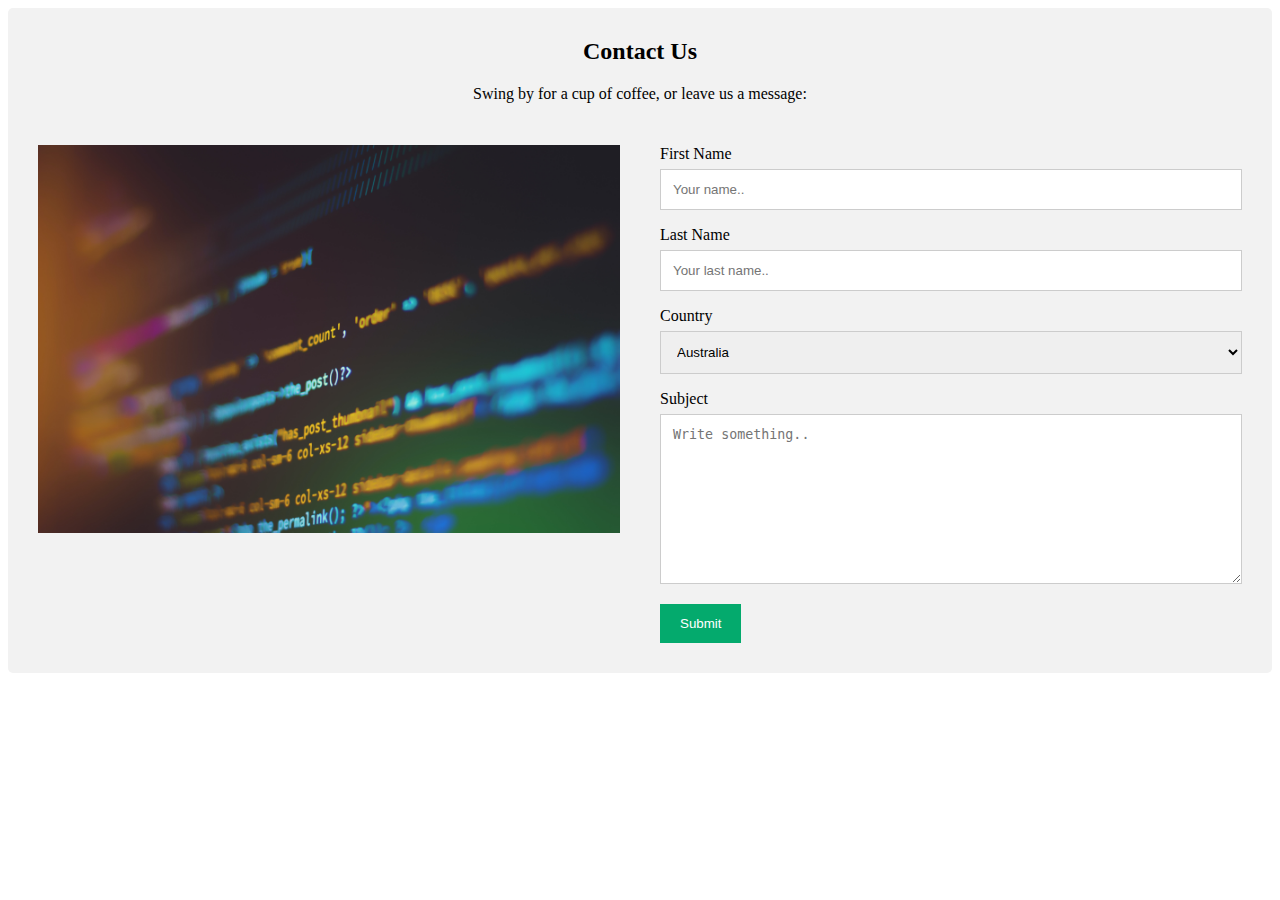
==== contactus.html @ 62f87282 "Add files via upload" ====
<!DOCTYPE html>
<html lang="en">
<head>
    <meta charset="UTF-8">
    <meta http-equiv="X-UA-Compatible" content="IE=edge">
    <meta name="viewport" content="width=device-width, initial-scale=1.0">
    <link rel="stylesheet" href="contactus.css">
    <a href="contactus.html" target="_blank"></a>

<div class="container">
    <div style="text-align:center">
      <h2>Contact Us</h2>
      <p>Swing by for a cup of coffee, or leave us a message:</p>
    </div>
    <div class="row">
      <div class="column">
        <img src="images/app.jpg" style="width:100%">
      </div>
      <div class="column">
        <form action="/action_page.php">
          <label for="fname">First Name</label>
          <input type="text" id="fname" name="firstname" placeholder="Your name..">
          <label for="lname">Last Name</label>
          <input type="text" id="lname" name="lastname" placeholder="Your last name..">
          <label for="country">Country</label>
          <select id="country" name="country">
            <option value="australia">Australia</option>
            <option value="canada">Canada</option>
            <option value="SA">SA</option>
            <option value="Tanzania">Tanzania</option>
            <option value="Kenya">Kenya</option>
            <option value="USA">USA</option>
            <option value="Brazil">Brazil</option>
          </select>
          <label for="subject">Subject</label>
          <textarea id="subject" name="subject" placeholder="Write something.." style="height:170px"></textarea>
          <input type="submit" value="Submit">
        </form>
      </div>
    </div>
  </div>
</head>
</html>
---- contactus.css ----
* {
    box-sizing: border-box;
  }
  
  /* Style inputs */
  input[type=text], select, textarea {
    width: 100%;
    padding: 12px;
    border: 1px solid #ccc;
    margin-top: 6px;
    margin-bottom: 16px;
    resize: vertical;
  }
  
  input[type=submit] {
    background-color: #04AA6D;
    color: white;
    padding: 12px 20px;
    border: none;
    cursor: pointer;
  }
  
  input[type=submit]:hover {
    background-color: #45a049;
  }
  
  /* Style the container/contact section */
  .container {
    border-radius: 5px;
    background-color: #f2f2f2;
    padding: 10px;
  }
  
  /* Create two columns that float next to eachother */
  .column {
    float: left;
    width: 50%;
    margin-top: 6px;
    padding: 20px;
  }
  
  /* Clear floats after the columns */
  .row:after {
    content: "";
    display: table;
    clear: both;
  }
  
  /* Responsive layout - when the screen is less than 600px wide, make the two columns stack on top of each other instead of next to each other */
  @media screen and (max-width: 600px) {
    .column, input[type=submit] {
      width: 100%;
      margin-top: 0;
    }
  }
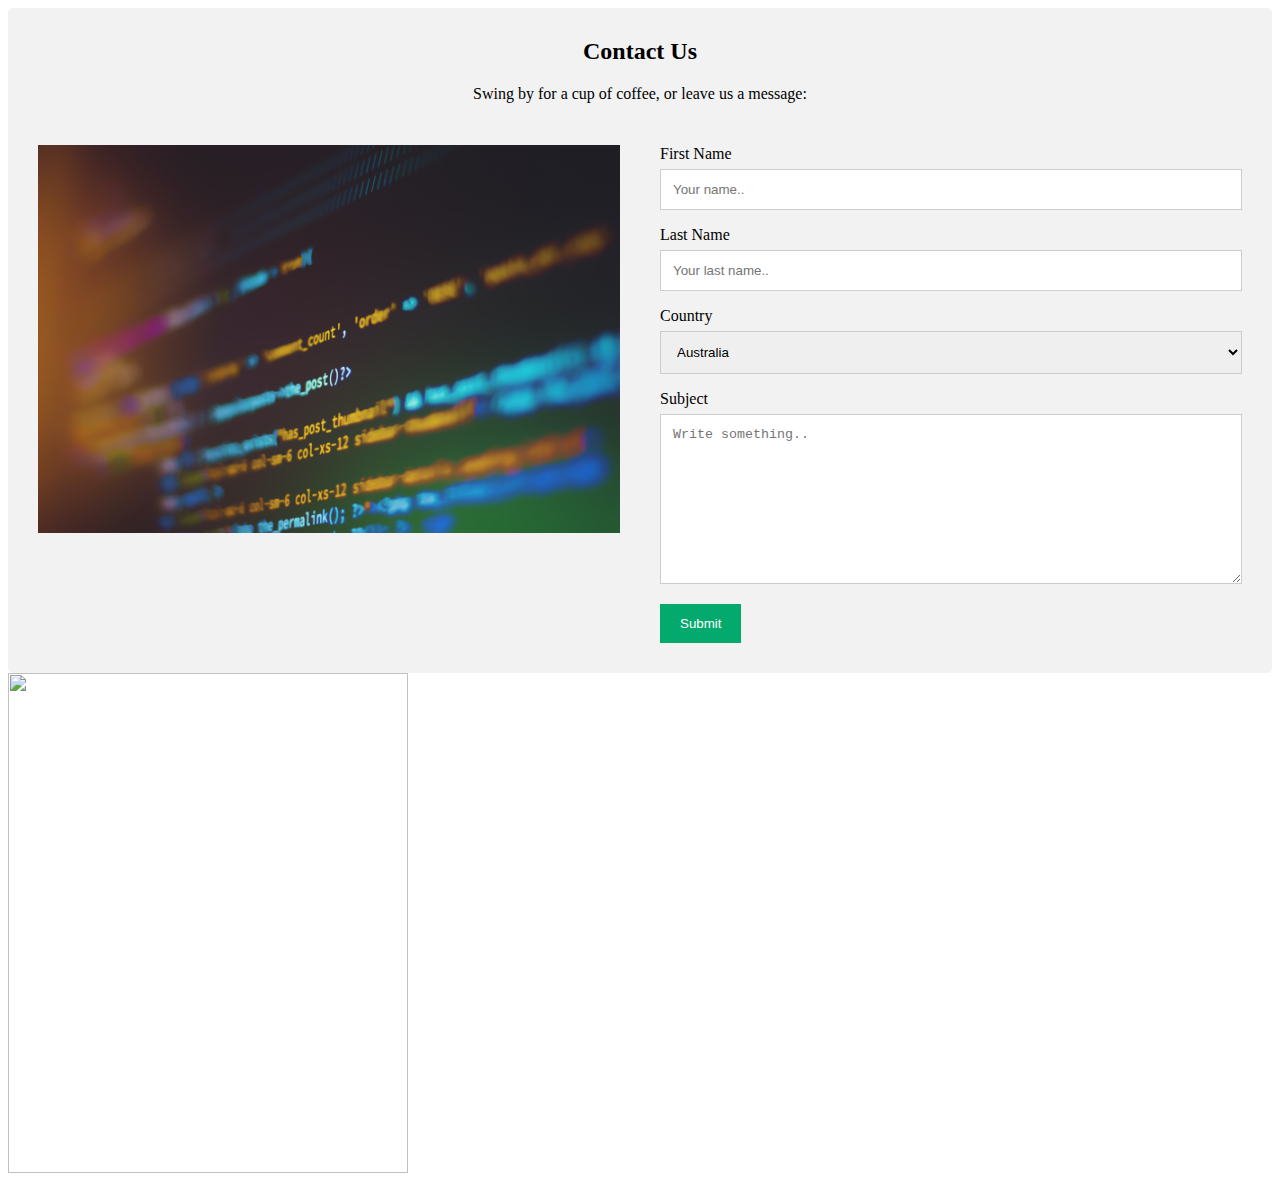
==== commit 0c3c3f32: "Add files via upload" ====
--- a/contactus.html
+++ b/contactus.html
@@ -40,4 +40,15 @@
     </div>
   </div>
 </head>
+</html>
+
+<!DOCTYPE html>
+<html lang="en">
+  <head>
+    <meta charset="UTF-8"/>
+    <title>wireframe</title>
+  </head>
+  <body>
+<img src="images/contactus.png" style="width: 400px;" height="500px">
+  </body>
 </html>